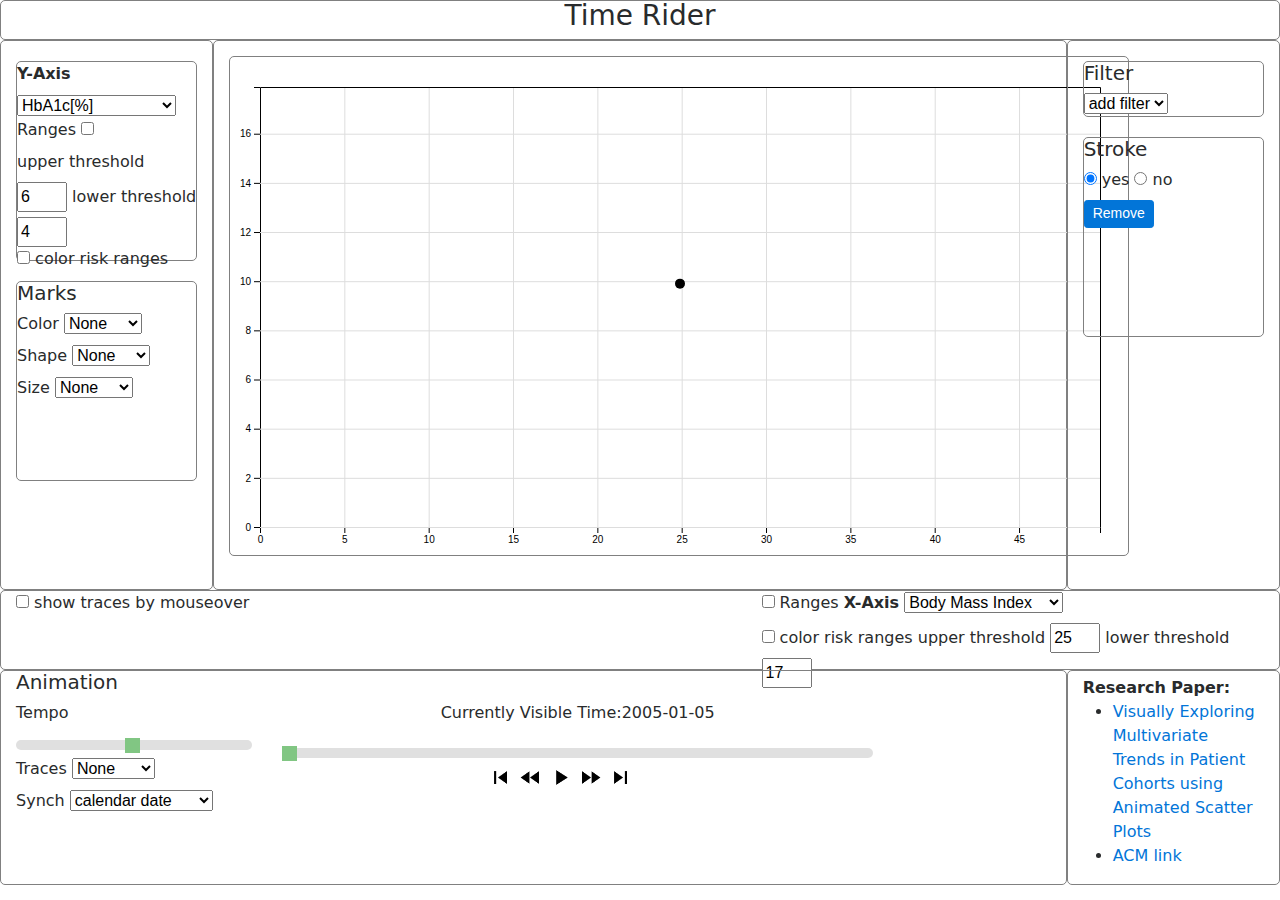
==== index.html @ 022369c5 "Animation worked code, line chart flicker removed" ====
<!DOCTYPE html>
<html lang="en">
	<head>
		<meta charset="utf-8">
		<meta http-equiv="X-UA-Compatible" content="IE=edge">
		<meta name="viewport" content="width=device-width, initial-scale=1">
		<title>TimeRider</title>
		<link href="css/bootstrap.css" rel="stylesheet">
		<link href="css/app.css" rel="stylesheet">
		<script type="text/javascript" src="js/d3/d3.js"></script>
		<!-- <script type="text/javascript" src= "preProcessing1.js"></script> -->
	</head>
	<body>
		<div class="container-fluid">
			<div class="row top-most-row">
				<div class="col-md-4">
					<!-- 					<button type="button" class="btn btn-light" id="btn_file">File</button>
					<button type="button" class="btn btn-light" id="btn_settings">Settings</button>
					<button type="button" class="btn btn-light" id="btn_help">Help</button> -->
				</div>
				<div class="col-md-4 centered">
					<h3 style="text-align: center;">Time Rider</h3>
				</div>
				<div class="col-md-4">
					
				</div>
				
			</div>
			<div class="row top-row">
				<div class="col-md-2 left-pane">
					<div id="y-axis-options">
						
						<label for="select"> <b>Y-Axis</b></label>
						<select id="y-axis-options-select" onchange="axisControls.yAxisOptionsChanged()">
							<option value="HbA1c">HbA1c[%]</option>
							<option value="NBZ">Blood Sugar[mg/dl]</option>
							<option value="BMI">Body Mass Index</option>
							<option value="Weight">Weight[kg]</option>
							<option value="RR_syst">BP syst. [mmHg]</option>
							<option value="RR_diast">BP diast. [mmHg]</option>
							<option value="Size">Size [cm]</option>
							<option value="Chol">Cholesterol [mg/dl]</option>
							<option value="TG">Triglyceride [mg/dl]</option>
							<option value="Crea">Creatinine [mg/dl]</option>
						</select>
						<br/>
						
						<label>
							Ranges
						</label>
						<input type="checkbox" value="" id="y-axis-range-checkbox" onclick="axisControls.yAxisRangeChecked()">
						<br/>
						
						
						<label for="input">upper threshold</label>
						<input type="text" id="input-y-axis-upper-threshold" class="axis-threshold-boxes" onblur="axisControls.yAxisChangeThresholdValue()" placeholder="6.0">
						
						
						<label for="input">lower threshold</label>
						<input type="text" id="input-y-axis-lower-threshold" class="axis-threshold-boxes" onblur="axisControls.yAxisChangeThresholdValue()" placeholder="4.0">
						<label>
							<input type="checkbox" id="input-y-axis-show-risk-ranges" value="" onclick="axisControls.yAxisRiskRangesChecked()">
							color risk ranges
						</label>
					</div>
					<div id="marks-options">
						<h5>Marks</h5>
						<label for="select">Color</label>
						<select id="marks-options-colors" onchange="marksControls.colorOptionsChanged()">
							<option value="none">None</option>
							<option value="smoker">Smoker</option>
							<option value="gender">Gender</option>
							<option value="stroke">Stroke</option>
						</select>
						<br/>
						<div class="marks-options-colors">
							
						</div>
						<label for="select">Shape</label>
						<select id="marks-options-shape" onchange="marksControls.shapeOptionsChanged()">
							<option value="none">None</option>
							<option value="smoker">Smoker</option>
							<option value="gender">Gender</option>
							<option value="stroke">Stroke</option>
						</select>
						<br/>
						<div class="marks-options-shape">
							
						</div>
						<label for="select">Size</label>
						<select id="marks-options-size" onchange="marksControls.sizeOptionsChanged()">
							<option value="none">None</option>
							<option value="smoker">Smoker</option>
							<option value="gender">Gender</option>
							<option value="stroke">Stroke</option>
						</select>
						<br/>
						<div class="marks-options-size">
							
						</div>
					</div>
				</div>
				<div class="col-md-8 middle-pane">
					<div id="svg-div"></div>
				</div>
				<div class="col-md-2 right-pane">
					<div id="filter-options">
						<h5>Filter</h5>
						<select id="select">
							<option value="">add filter</option>
							<option value="">Option 1</option>
							<option value="">Option 2</option>
							<option value="">Option 3</option>
						</select>
					</div>
					<div id="stroke-options">
						<h5>Stroke</h5>
						<label>
							<input type="radio" name="optionsRadios" id="optionsRadios1" value="option1" checked="">
							yes
						</label>
						<label>
							<input type="radio" name="optionsRadios" id="optionsRadios2" value="option2">
							no
						</label>
						<br/>
						<button type="button" class="btn btn-primary btn-sm" id="btn_remove">Remove</button>
					</div>
				</div>
			</div>
			<div class="row bottom-row">
				<div class="col-md-3" >
					<label>
						<input type="checkbox" value="">
						show traces by mouseover
					</label>
				</div>
				<div class="col-md-4" >
					<div class="zoomControls" style="display: none;">
						<label>
							Zoom options
						</label>
						<img class="zoom-in-out-images" src="images/increase-zoom-button.svg"
						id="zoom-in-image" onclick="zoomControls.zoomClicked(this)"></img>
						<img class="zoom-in-out-images" src="images/decrease-zoom.svg"
						id="zoom-out-image" onclick="zoomControls.zoomClicked(this)"></img>
					</div>
				</div>
				<div class="col-md-5" >
					<label>
						<input type="checkbox" value="" id="x-axis-range-checkbox" onclick="axisControls.xAxisRangeChecked()">
						Ranges
					</label>
					<label for="select"><b>X-Axis</b></label>
					<select id="x-axis-options-select" onchange="axisControls.xAxisOptionsChanged()">
						<option value="BMI">Body Mass Index</option>
						<option value="HbA1c">HbA1c[%]</option>
						<option value="NBZ">Blood Sugar[mg/dl]</option>
						<option value="Weight">Weight[kg]</option>
						<option value="RR_syst">BP syst. [mmHg]</option>
						<option value="RR_diast">BP diast. [mmHg]</option>
						<option value="Size">Size [cm]</option>
						<option value="Chol">Cholesterol [mg/dl]</option>
						<option value="TG">Triglyceride [mg/dl]</option>
						<option value="Crea">Creatinine [mg/dl]</option>
					</select>
					<div class="rangeOptions">
						<label>
							<input type="checkbox" id="input-x-axis-show-risk-ranges" value="" onclick="axisControls.xAxisRiskRangesChecked()">
							color risk ranges
						</label>
						<label for="input">upper threshold</label>
						<input type="text" id="input-x-axis-upper-threshold" class="axis-threshold-boxes" onblur="axisControls.xAxisChangeThresholdValue()">
						
						<label for="input">lower threshold</label>
						<input type="text" id="input-x-axis-lower-threshold" class="axis-threshold-boxes" onblur="axisControls.xAxisChangeThresholdValue()">
					</div>
				</div>
				<div class="col-md-2" >
				</div>
			</div>
			<div class="row bottom-most-row">
				<div class="col-md-10 bottom-left-pane">
					<h5>Animation</h5>
					<div class="row">
						<div class="col-md-3">
							<div>
								<label for="slidecontainer">Tempo</label>
								<div class="slidecontainer">
									<input type="range" min="1" max="100" value="50" class="slider" id="tempoSlider">
								</div>
								<label for="select">Traces</label>
								<select id="select">
									<option value="">None</option>
									<option value="">Option 2</option>
									<option value="">Option 3</option>
								</select>
								<br/>
								<label for="select">Synch</label>
								<select id="select">
									<option value="">calendar date</option>
									<option value="">patient age</option>
									<option value="">start of treatment</option>
									<option value="">end of treatment</option>
								</select>
							</div>
						</div>
						<div class="col-md-7 centered">
							
							<div>
								
								<p id ="sliderDateIndicatorText" style="text-align: center;">Time Rider</p>
								
								<div class="slidecontainer">
									<input type="range" class="slider" id="timeLineSlider">
								</div>
							</div>
							<div>
								<div class="timeSvg" id="timeSvg">
								</div>
							</div>
							<div class="media-buttons">
								<img class="media-button-images" src="images/ic_skip_previous_black_24dp_2x.png"
								id = "mediaFastRewind" onclick="mediaControls.mediaClicked(this)"></img>
								<img class="media-button-images" src="images/ic_fast_rewind_black_24dp_2x.png"
								id = "mediaRewind" onclick="mediaControls.mediaClicked(this)"></img>
								<img class="media-button-images" src="images/ic_play_arrow_black_24dp_2x.png"
								id = "mediaPlayPause" onclick="mediaControls.mediaClicked(this)"></img>
								<img class="media-button-images" src="images/ic_fast_forward_black_24dp_2x.png"
								id = "mediaForward" onclick="mediaControls.mediaClicked(this)"></img>
								<img class="media-button-images" src="images/ic_skip_next_black_24dp_2x.png"
								id = "mediaFastForward" onclick="mediaControls.mediaClicked(this)"></img>
							</div>
						</div>
						<div class="col-md-4">
						</div>
					</div>
				</div>
				<div class="col-md-2 bottom-right-pane">
					<div style="padding-top: 5px;">
						<b> Research Paper: </b><br>
						<ul style="margin-left: -10px;">
							<li><a href="http://ieg.ifs.tuwien.ac.at/research/timerider/" target="blank"> Visually Exploring Multivariate Trends in Patient Cohorts using Animated Scatter Plots</a></li>
							<li><a href="https://dl.acm.org/citation.cfm?id=2021761">ACM link</a></li>
						</ul>
					</div>
				</div>
			</div>
		</div>
		<script src="js/jquery.min.js"></script>
		<script src="js/tether.js"></script>
		<script src="js/bootstrap.min.js"></script>
		<script src="js/app.js"></script>
		<script type="text/javascript" src="js/html2canvas.js"></script>
	</body>
</html>
---- css/app.css ----
/*body{
    background-color: #fafbfc;
    width: 100%;
    height: 100%;
    border: 1px solid darkgray;
    font-family: 'Oswald', sans-serif;
/*    font-size: x-large;
    padding-left: 2%;
    padding-right: 2%;
}*/

/**
 **************************************************************************************
 **************************************************************************************
 * CSS for the default elements
 **************************************************************************************
 **************************************************************************************
 */
html, body {
	height: 900px;
}

#input {
	width: 50px;
}

svg {
	border: 1px solid gray;
	border-radius: 5px;
}

/**
 **************************************************************************************
 **************************************************************************************
 *  CSS for the main body
 **************************************************************************************
 **************************************************************************************
 */
.top-most-row {
	height: 40px;
	border: 1px solid gray;
	border-radius: 5px;
}

.top-row {
	height: 550px;
}

.bottom-row {
	height: 80px;
	border: 1px solid gray;
	border-radius: 5px;
}

.bottom-most-row {
	height: 150px;
}

.left-pane {
	border: 1px solid gray;
	border-radius: 5px;/*height: 600px;*/

	/*margin: 5px 2px;*/
}

.right-pane {
	border: 1px solid gray;
	border-radius: 5px;/*height: 600px;*/

	/*margin: 5px 2px;*/
}

.middle-pane {
	border: 1px solid gray;
	border-radius: 5px;/*height: 600px;*/

	/*margin: 5px 2px;*/
}

.bottom-left-pane {
	border: 1px solid gray;
	border-radius: 5px;/*height: 200px;	*/

	/*margin: 5px 2px;*/
}

.bottom-right-pane {
	border: 1px solid gray;
	border-radius: 5px;/*height: 200px;*/

	/*margin: 5px 2px;*/
}

/**
 **************************************************************************************
 **************************************************************************************
 *  CSS for the tabs in left and right pane
 **************************************************************************************
 **************************************************************************************
 */
#y-axis-options {
	margin-top: 20px;
	border: 1px solid gray;
	border-radius: 5px;
	height: 200px;
}

#marks-options {
	margin-top: 20px;
	border: 1px solid gray;
	border-radius: 5px;
	height: 200px;
}

#filter-options {
	margin-top: 20px;
	border: 1px solid gray;
	border-radius: 5px;
}

#stroke-options {
	margin-top: 20px;
	border: 1px solid gray;
	border-radius: 5px;
	height: 200px;
}

.axis-threshold-boxes {
	width: 50px;
}

/**
 **************************************************************************************
 **************************************************************************************
 *  CSS for the tooltip
 **************************************************************************************
 **************************************************************************************
 */
.tooltip1 {
	margin-top: -20;
	border: 1px solid gray;
	border-radius: 5px;
	width: 400px;
	padding-left: 10px;
	height: auto;
	position: absolute;
	background: white;
	opacity: 0.9;  /*text-align: center;*/

	/*width: 60px;
	height: 12px;
	padding: 8px;*/

	/*margin-top: -20px;*/

	/*font: 10px sans-serif;*/

	/*background: #ddd;*/
	pointer-events: none;
}

.heading-tooltip {
	text-align: center;	/*align-content: center;*/

	/*margin-left: auto;*/

	/*margin-right: auto;*/
}

.header-text-tooltip {
	color: blue;
	font-weight: bold;
}

.left-tooltip {
	width: 50%;
	float: left;
	overflow: hidden;	/*border: 1px solid gray;
	border-radius: 5px;*/
}

.right-tooltip {
	width: 50%;
	float: left;
	overflow: hidden;	/*border: 1px solid gray;
	border-radius: 5px;*/
}

.key-names-tooltip {
	float: left;
	overflow: hidden;
	width: 75%;	/*border: 1px solid red;*
	border-radius: 5px;/
	}

	.value-names-tooltip {
	width: 25%;
	overflow: hidden;	/*border: 1px solid yello
	border-radius: 5px;w;*/
}

/**
 **************************************************************************************
 **************************************************************************************
 *  CSS for the Slider
 **************************************************************************************
 **************************************************************************************
 */
.slidecontainer {
	width: 100%; /* Width of the outside container */
}

/* The slider itself */
.slider {
	-webkit-appearance: none;  /* Override default CSS styles */
	appearance: none;
	width: 100%; /* Full-width */
	height: 10px; /* Specified height */
	background: #d3d3d3; /* Grey background */
	outline: none; /* Remove outline */
	opacity: 0.7; /* Set transparency (for mouse-over effects on hover) */
	-webkit-transition: .2s; /* 0.2 seconds transition on hover */
	transition: opacity .2s;
	border-radius: 5px;
}

/* Mouse-over effects */
.slider:hover {
	opacity: 1; /* Fully shown on mouse-over */
}

/* The slider handle (use -webkit- (Chrome, Opera, Safari, Edge) and -moz- (Firefox) to override default look) */
.slider::-webkit-slider-thumb {
	-webkit-appearance: none; /* Override default look */
	appearance: none;
	width: 15px; /* Set a specific slider handle width */
	height: 15px; /* Slider handle height */
	background: #4CAF50; /* Green background */

	/*background: url('contrasticon.png');*/
	cursor: pointer; /* Cursor on hover */
}

.slider::-moz-range-thumb {
	width: 25px; /* Set a specific slider handle width */
	height: 25px; /* Slider handle height */

	/*background: url('contrasticon.png');*/
	background: #4CAF50;  /*Green background*/
	cursor: pointer; /* Cursor on hover */
}

/**
 **************************************************************************************
 **************************************************************************************
 *  CSS for D3
 **************************************************************************************
 **************************************************************************************
 */
.grid line {
	stroke: #ddd;
}

#svg-div {
	margin-top: 15px;
}

/**
 **************************************************************************************
 **************************************************************************************
 *  Everything else
 **************************************************************************************
 **************************************************************************************
 */
.zoom-in-out-images {
	width: 25px;
	height: 25px;
}

.media-button-images {
	width: 25px;
	height: 25px;
}

.media-buttons {
	width: 180px;
	float: none;
	margin: 0 auto
}

.x-axis-range-box {
	opacity: 0.1;
	fill: blue;
}

.y-axis-range-box {
	opacity: 0.1;
	fill: blue;
}

.rangeOptions{
	/*display: none;*/
}

/*div.row div.col-md-3 .div div.slidercontainer{
width: 20%;
}*/
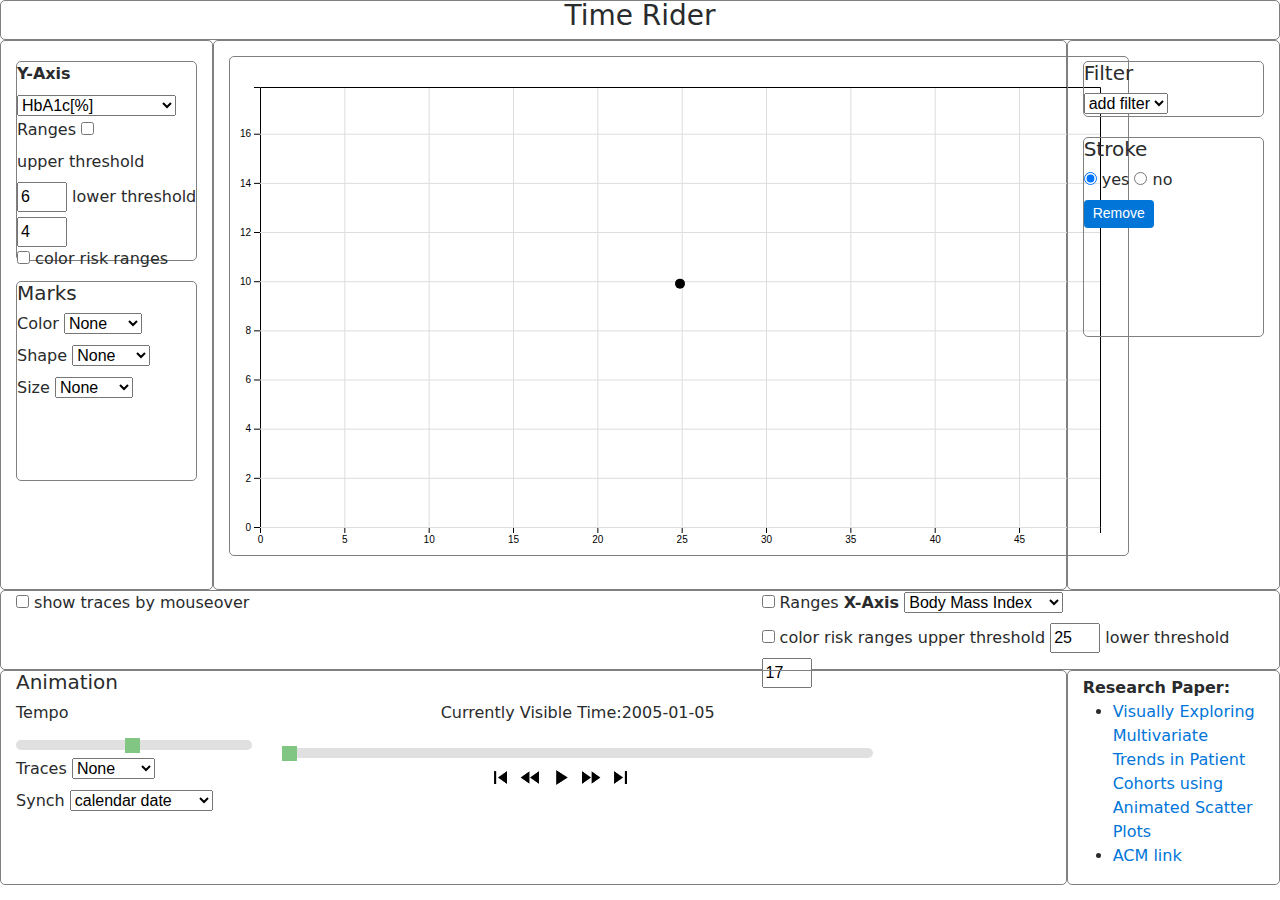
==== commit 67cc7b04: "playing from point the user dragged" ====
--- a/index.html
+++ b/index.html
@@ -241,7 +241,7 @@
 						<b> Research Paper: </b><br>
 						<ul style="margin-left: -10px;">
 							<li><a href="http://ieg.ifs.tuwien.ac.at/research/timerider/" target="blank"> Visually Exploring Multivariate Trends in Patient Cohorts using Animated Scatter Plots</a></li>
-							<li><a href="https://dl.acm.org/citation.cfm?id=2021761">ACM link</a></li>
+							<li><a href="https://dl.acm.org/citation.cfm?id=2021761" target="blank">ACM link</a></li>
 						</ul>
 					</div>
 				</div>
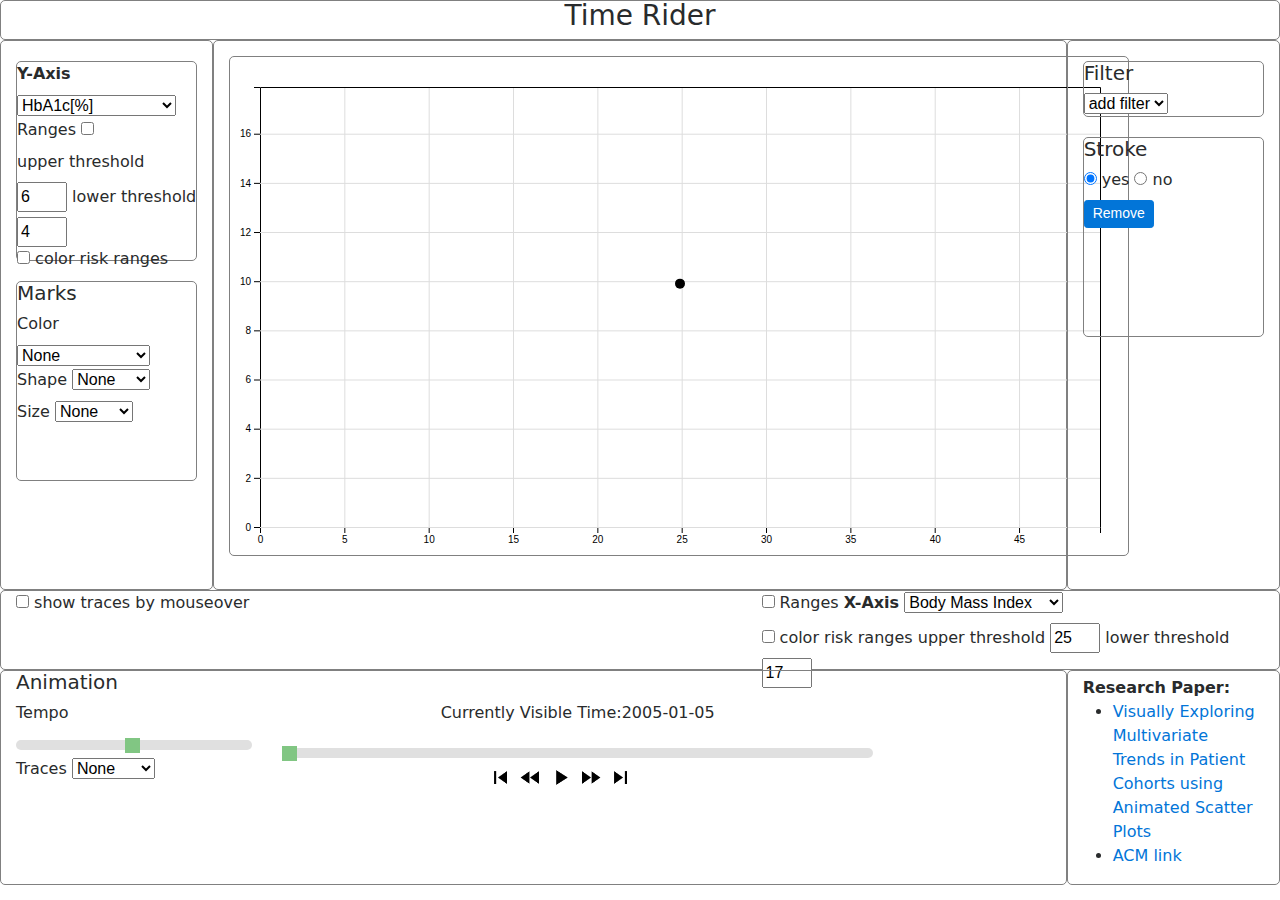
==== commit f60544e8: "Filter by color option, showing predicted in tooltip" ====
--- a/index.html
+++ b/index.html
@@ -68,9 +68,11 @@
 						<label for="select">Color</label>
 						<select id="marks-options-colors" onchange="marksControls.colorOptionsChanged()">
 							<option value="none">None</option>
-							<option value="smoker">Smoker</option>
+							<option value="Nikotin">Smoker</option>
 							<option value="gender">Gender</option>
-							<option value="stroke">Stroke</option>
+							<option value="Protein_in_urine">Protein in Urine</option>
+							<option value="Retinopathie">Retinopathie</option>
+							<option value="Insult">Insult</option>
 						</select>
 						<br/>
 						<div class="marks-options-colors">
@@ -196,8 +198,8 @@
 									<option value="">Option 3</option>
 								</select>
 								<br/>
-								<label for="select">Synch</label>
-								<select id="select">
+								<label for="select" style="display: none;">Synch</label>
+								<select id="select" style="display: none;">
 									<option value="">calendar date</option>
 									<option value="">patient age</option>
 									<option value="">start of treatment</option>
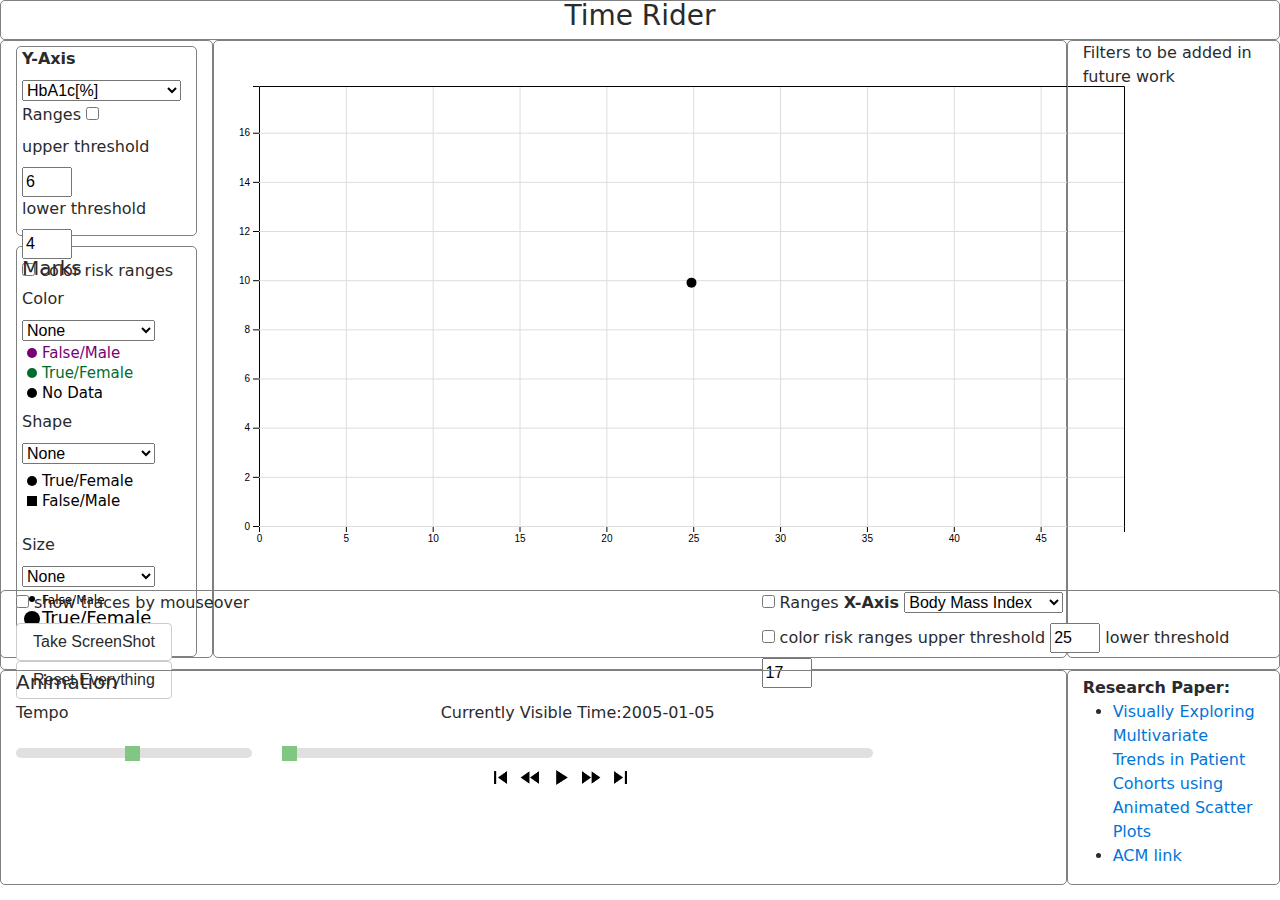
==== commit e0795d41: "legends and layout changes" ====
--- a/index.html
+++ b/index.html
@@ -6,6 +6,7 @@
 		<meta name="viewport" content="width=device-width, initial-scale=1">
 		<title>TimeRider</title>
 		<link href="css/bootstrap.css" rel="stylesheet">
+		<link href="css/jquery-ui.css" rel="stylesheet">
 		<link href="css/app.css" rel="stylesheet">
 		<script type="text/javascript" src="js/d3/d3.js"></script>
 		<!-- <script type="text/javascript" src= "preProcessing1.js"></script> -->
@@ -74,6 +75,9 @@
 							<option value="Retinopathie">Retinopathie</option>
 							<option value="Insult">Insult</option>
 						</select>
+						<svg id="colorsLegendSvg" style="width: 100%; height:60px">
+							
+						</svg>
 						<br/>
 						<div class="marks-options-colors">
 							
@@ -81,10 +85,15 @@
 						<label for="select">Shape</label>
 						<select id="marks-options-shape" onchange="marksControls.shapeOptionsChanged()">
 							<option value="none">None</option>
-							<option value="smoker">Smoker</option>
+							<option value="Nikotin">Smoker</option>
 							<option value="gender">Gender</option>
-							<option value="stroke">Stroke</option>
-						</select>
+							<option value="Protein_in_urine">Protein in Urine</option>
+							<option value="Retinopathie">Retinopathie</option>
+							<option value="Insult">Insult</option>
+						</select>
+						<svg id="shapesLegendSvg" style="width: 100%; height:60px">
+							
+						</svg>
 						<br/>
 						<div class="marks-options-shape">
 							
@@ -92,10 +101,15 @@
 						<label for="select">Size</label>
 						<select id="marks-options-size" onchange="marksControls.sizeOptionsChanged()">
 							<option value="none">None</option>
-							<option value="smoker">Smoker</option>
+							<option value="Nikotin">Smoker</option>
 							<option value="gender">Gender</option>
-							<option value="stroke">Stroke</option>
-						</select>
+							<option value="Protein_in_urine">Protein in Urine</option>
+							<option value="Retinopathie">Retinopathie</option>
+							<option value="Insult">Insult</option>
+						</select>
+						<svg id="sizeLegendSvg" style="width: 100%; height:60px">
+							
+						</svg>
 						<br/>
 						<div class="marks-options-size">
 							
@@ -106,7 +120,11 @@
 					<div id="svg-div"></div>
 				</div>
 				<div class="col-md-2 right-pane">
-					<div id="filter-options">
+					<div>
+						<p class="align-middle">Filters to be added in future work</p>
+						
+					</div>
+					<div id="filter-options" style="display: none;">
 						<h5>Filter</h5>
 						<select id="select">
 							<option value="">add filter</option>
@@ -115,7 +133,7 @@
 							<option value="">Option 3</option>
 						</select>
 					</div>
-					<div id="stroke-options">
+					<div id="stroke-options" style="display: none;">
 						<h5>Stroke</h5>
 						<label>
 							<input type="radio" name="optionsRadios" id="optionsRadios1" value="option1" checked="">
@@ -128,131 +146,147 @@
 						<br/>
 						<button type="button" class="btn btn-primary btn-sm" id="btn_remove">Remove</button>
 					</div>
-				</div>
-			</div>
-			<div class="row bottom-row">
-				<div class="col-md-3" >
+					<div id="BMI-filter-options" style="display: none;">
+						<h5>BMI</h5>
+						<p>
+							<label for="amount">Price range:</label>
+							<input type="text" id="amount" readonly style="border:0; color:#f6931f; font-weight:bold;">
+						</p>
+						<div id="bmi-filter-slider"></div>
+					</label>
+					<br/>
+					<button type="button" class="btn btn-primary btn-sm" id="btn_remove">Remove</button>
+				</div>
+			</div>
+		</div>
+		<div class="row bottom-row">
+			<div class="col-md-3" >
+				<label>
+					<input type="checkbox" value="">
+					show traces by mouseover
+				</label>
+				<div>
+					<button class="btn btn-secondary" onclick="takeScreenShot()"> Take ScreenShot</button>
+					<button class="btn btn-secondary" onclick="location.reload()"> Reset Everything</button>
+				</div>
+			</div>
+			<div class="col-md-4" >
+				<div class="zoomControls" style="display: none;">
 					<label>
-						<input type="checkbox" value="">
-						show traces by mouseover
+						Zoom options
 					</label>
-				</div>
-				<div class="col-md-4" >
-					<div class="zoomControls" style="display: none;">
-						<label>
-							Zoom options
-						</label>
-						<img class="zoom-in-out-images" src="images/increase-zoom-button.svg"
-						id="zoom-in-image" onclick="zoomControls.zoomClicked(this)"></img>
-						<img class="zoom-in-out-images" src="images/decrease-zoom.svg"
-						id="zoom-out-image" onclick="zoomControls.zoomClicked(this)"></img>
-					</div>
-				</div>
-				<div class="col-md-5" >
+					<img class="zoom-in-out-images" src="images/increase-zoom-button.svg"
+					id="zoom-in-image" onclick="zoomControls.zoomClicked(this)"></img>
+					<img class="zoom-in-out-images" src="images/decrease-zoom.svg"
+					id="zoom-out-image" onclick="zoomControls.zoomClicked(this)"></img>
+				</div>
+			</div>
+			<div class="col-md-5" >
+				<label>
+					<input type="checkbox" value="" id="x-axis-range-checkbox" onclick="axisControls.xAxisRangeChecked()">
+					Ranges
+				</label>
+				<label for="select"><b>X-Axis</b></label>
+				<select id="x-axis-options-select" onchange="axisControls.xAxisOptionsChanged()">
+					<option value="BMI">Body Mass Index</option>
+					<option value="HbA1c">HbA1c[%]</option>
+					<option value="NBZ">Blood Sugar[mg/dl]</option>
+					<option value="Weight">Weight[kg]</option>
+					<option value="RR_syst">BP syst. [mmHg]</option>
+					<option value="RR_diast">BP diast. [mmHg]</option>
+					<option value="Size">Size [cm]</option>
+					<option value="Chol">Cholesterol [mg/dl]</option>
+					<option value="TG">Triglyceride [mg/dl]</option>
+					<option value="Crea">Creatinine [mg/dl]</option>
+				</select>
+				<div class="rangeOptions">
 					<label>
-						<input type="checkbox" value="" id="x-axis-range-checkbox" onclick="axisControls.xAxisRangeChecked()">
-						Ranges
+						<input type="checkbox" id="input-x-axis-show-risk-ranges" value="" onclick="axisControls.xAxisRiskRangesChecked()">
+						color risk ranges
 					</label>
-					<label for="select"><b>X-Axis</b></label>
-					<select id="x-axis-options-select" onchange="axisControls.xAxisOptionsChanged()">
-						<option value="BMI">Body Mass Index</option>
-						<option value="HbA1c">HbA1c[%]</option>
-						<option value="NBZ">Blood Sugar[mg/dl]</option>
-						<option value="Weight">Weight[kg]</option>
-						<option value="RR_syst">BP syst. [mmHg]</option>
-						<option value="RR_diast">BP diast. [mmHg]</option>
-						<option value="Size">Size [cm]</option>
-						<option value="Chol">Cholesterol [mg/dl]</option>
-						<option value="TG">Triglyceride [mg/dl]</option>
-						<option value="Crea">Creatinine [mg/dl]</option>
-					</select>
-					<div class="rangeOptions">
-						<label>
-							<input type="checkbox" id="input-x-axis-show-risk-ranges" value="" onclick="axisControls.xAxisRiskRangesChecked()">
-							color risk ranges
-						</label>
-						<label for="input">upper threshold</label>
-						<input type="text" id="input-x-axis-upper-threshold" class="axis-threshold-boxes" onblur="axisControls.xAxisChangeThresholdValue()">
-						
-						<label for="input">lower threshold</label>
-						<input type="text" id="input-x-axis-lower-threshold" class="axis-threshold-boxes" onblur="axisControls.xAxisChangeThresholdValue()">
-					</div>
-				</div>
-				<div class="col-md-2" >
-				</div>
-			</div>
-			<div class="row bottom-most-row">
-				<div class="col-md-10 bottom-left-pane">
-					<h5>Animation</h5>
-					<div class="row">
-						<div class="col-md-3">
-							<div>
-								<label for="slidecontainer">Tempo</label>
-								<div class="slidecontainer">
-									<input type="range" min="1" max="100" value="50" class="slider" id="tempoSlider">
-								</div>
-								<label for="select">Traces</label>
-								<select id="select">
+					<label for="input">upper threshold</label>
+					<input type="text" id="input-x-axis-upper-threshold" class="axis-threshold-boxes" onblur="axisControls.xAxisChangeThresholdValue()">
+					
+					<label for="input">lower threshold</label>
+					<input type="text" id="input-x-axis-lower-threshold" class="axis-threshold-boxes" onblur="axisControls.xAxisChangeThresholdValue()">
+				</div>
+			</div>
+			<div class="col-md-2" >
+			</div>
+		</div>
+		<div class="row bottom-most-row">
+			<div class="col-md-10 bottom-left-pane">
+				<h5>Animation</h5>
+				<div class="row">
+					<div class="col-md-3">
+						<div>
+							<label for="slidecontainer">Tempo</label>
+							<div class="slidecontainer" style="margin-top: 8px">
+								<input type="range" min="1" max="100" value="50" class="slider" id="tempoSlider">
+							</div>
+							<!-- 							<label for="select">Traces</label>
+							<select id="select">
 									<option value="">None</option>
 									<option value="">Option 2</option>
 									<option value="">Option 3</option>
-								</select>
-								<br/>
-								<label for="select" style="display: none;">Synch</label>
-								<select id="select" style="display: none;">
-									<option value="">calendar date</option>
-									<option value="">patient age</option>
-									<option value="">start of treatment</option>
-									<option value="">end of treatment</option>
-								</select>
+							</select> -->
+							<br/>
+							<label for="select" style="display: none;">Synch</label>
+							<select id="select" style="display: none;">
+								<option value="">calendar date</option>
+								<option value="">patient age</option>
+								<option value="">start of treatment</option>
+								<option value="">end of treatment</option>
+							</select>
+						</div>
+					</div>
+					<div class="col-md-7 centered">
+						
+						<div>
+							
+							<p id ="sliderDateIndicatorText" style="text-align: center;">Time Rider</p>
+							
+							<div class="slidecontainer">
+								<input type="range" class="slider" id="timeLineSlider">
 							</div>
 						</div>
-						<div class="col-md-7 centered">
-							
-							<div>
-								
-								<p id ="sliderDateIndicatorText" style="text-align: center;">Time Rider</p>
-								
-								<div class="slidecontainer">
-									<input type="range" class="slider" id="timeLineSlider">
-								</div>
+						<div>
+							<div class="timeSvg" id="timeSvg">
 							</div>
-							<div>
-								<div class="timeSvg" id="timeSvg">
-								</div>
-							</div>
-							<div class="media-buttons">
-								<img class="media-button-images" src="images/ic_skip_previous_black_24dp_2x.png"
-								id = "mediaFastRewind" onclick="mediaControls.mediaClicked(this)"></img>
-								<img class="media-button-images" src="images/ic_fast_rewind_black_24dp_2x.png"
-								id = "mediaRewind" onclick="mediaControls.mediaClicked(this)"></img>
-								<img class="media-button-images" src="images/ic_play_arrow_black_24dp_2x.png"
-								id = "mediaPlayPause" onclick="mediaControls.mediaClicked(this)"></img>
-								<img class="media-button-images" src="images/ic_fast_forward_black_24dp_2x.png"
-								id = "mediaForward" onclick="mediaControls.mediaClicked(this)"></img>
-								<img class="media-button-images" src="images/ic_skip_next_black_24dp_2x.png"
-								id = "mediaFastForward" onclick="mediaControls.mediaClicked(this)"></img>
-							</div>
-						</div>
-						<div class="col-md-4">
-						</div>
-					</div>
-				</div>
-				<div class="col-md-2 bottom-right-pane">
-					<div style="padding-top: 5px;">
-						<b> Research Paper: </b><br>
-						<ul style="margin-left: -10px;">
-							<li><a href="http://ieg.ifs.tuwien.ac.at/research/timerider/" target="blank"> Visually Exploring Multivariate Trends in Patient Cohorts using Animated Scatter Plots</a></li>
-							<li><a href="https://dl.acm.org/citation.cfm?id=2021761" target="blank">ACM link</a></li>
-						</ul>
-					</div>
+						</div>
+						<div class="media-buttons">
+							<img class="media-button-images" src="images/ic_skip_previous_black_24dp_2x.png"
+							id = "mediaFastRewind" onclick="mediaControls.mediaClicked(this)"></img>
+							<img class="media-button-images" src="images/ic_fast_rewind_black_24dp_2x.png"
+							id = "mediaRewind" onclick="mediaControls.mediaClicked(this)"></img>
+							<img class="media-button-images" src="images/ic_play_arrow_black_24dp_2x.png"
+							id = "mediaPlayPause" onclick="mediaControls.mediaClicked(this)"></img>
+							<img class="media-button-images" src="images/ic_fast_forward_black_24dp_2x.png"
+							id = "mediaForward" onclick="mediaControls.mediaClicked(this)"></img>
+							<img class="media-button-images" src="images/ic_skip_next_black_24dp_2x.png"
+							id = "mediaFastForward" onclick="mediaControls.mediaClicked(this)"></img>
+						</div>
+					</div>
+					<div class="col-md-4">
+					</div>
+				</div>
+			</div>
+			<div class="col-md-2 bottom-right-pane">
+				<div style="padding-top: 5px;">
+					<b> Research Paper: </b><br>
+					<ul style="margin-left: -10px;">
+						<li><a href="http://ieg.ifs.tuwien.ac.at/research/timerider/" target="blank"> Visually Exploring Multivariate Trends in Patient Cohorts using Animated Scatter Plots</a></li>
+						<li><a href="https://dl.acm.org/citation.cfm?id=2021761" target="blank">ACM link</a></li>
+					</ul>
 				</div>
 			</div>
 		</div>
-		<script src="js/jquery.min.js"></script>
-		<script src="js/tether.js"></script>
-		<script src="js/bootstrap.min.js"></script>
-		<script src="js/app.js"></script>
-		<script type="text/javascript" src="js/html2canvas.js"></script>
-	</body>
+	</div>
+	<script src="js/jquery.min.js"></script>
+	<script type="js/jquery-ui.js"></script>
+	<script src="js/tether.js"></script>
+	<script src="js/bootstrap.min.js"></script>
+	<script src="js/app.js"></script>
+	<script type="text/javascript" src="js/html2canvas.js"></script>
+</body>
 </html>--- a/css/app.css
+++ b/css/app.css
@@ -25,7 +25,7 @@
 }
 
 svg {
-	border: 1px solid gray;
+	border: 0px solid gray;
 	border-radius: 5px;
 }
 
@@ -99,17 +99,23 @@
  **************************************************************************************
  */
 #y-axis-options {
-	margin-top: 20px;
-	border: 1px solid gray;
-	border-radius: 5px;
-	height: 200px;
+	margin-top: 5px;
+	padding-bottom: 5px;
+	padding-left: 5px;
+	padding-right: 5px;
+	border: 1px solid gray;
+	border-radius: 5px;
+	height: 190px;
 }
 
 #marks-options {
-	margin-top: 20px;
-	border: 1px solid gray;
-	border-radius: 5px;
-	height: 200px;
+	margin-top: 10px;
+	padding-top: 10px;
+	padding-left: 5px;
+	padding-right: 5px;
+	border: 1px solid gray;
+	border-radius: 5px;
+/*	height: 200px;*/
 }
 
 #filter-options {
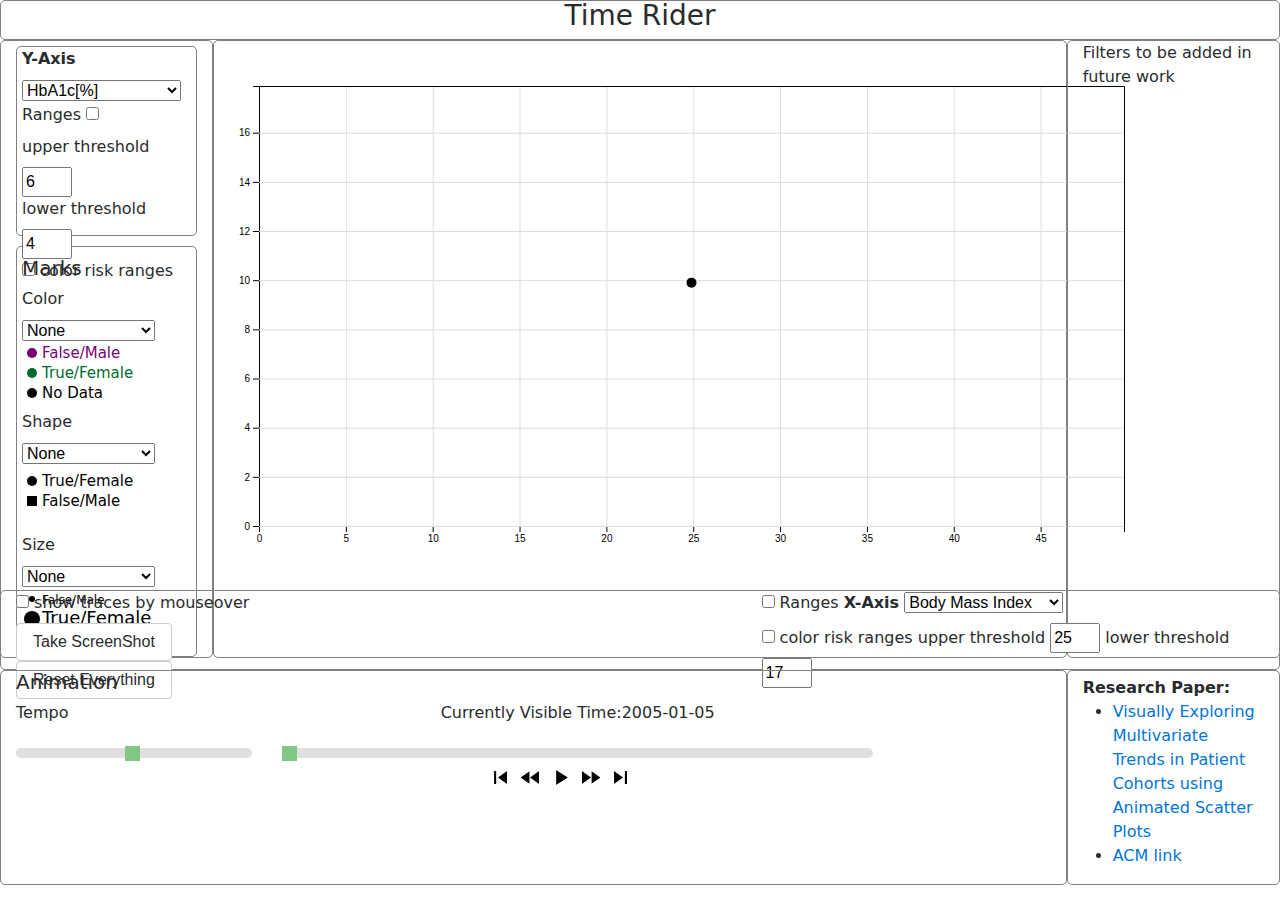
==== commit 17bb458d: "Removing unnecessary code" ====
--- a/index.html
+++ b/index.html
@@ -6,7 +6,6 @@
 		<meta name="viewport" content="width=device-width, initial-scale=1">
 		<title>TimeRider</title>
 		<link href="css/bootstrap.css" rel="stylesheet">
-		<link href="css/jquery-ui.css" rel="stylesheet">
 		<link href="css/app.css" rel="stylesheet">
 		<script type="text/javascript" src="js/d3/d3.js"></script>
 		<!-- <script type="text/javascript" src= "preProcessing1.js"></script> -->
@@ -283,7 +282,6 @@
 		</div>
 	</div>
 	<script src="js/jquery.min.js"></script>
-	<script type="js/jquery-ui.js"></script>
 	<script src="js/tether.js"></script>
 	<script src="js/bootstrap.min.js"></script>
 	<script src="js/app.js"></script>
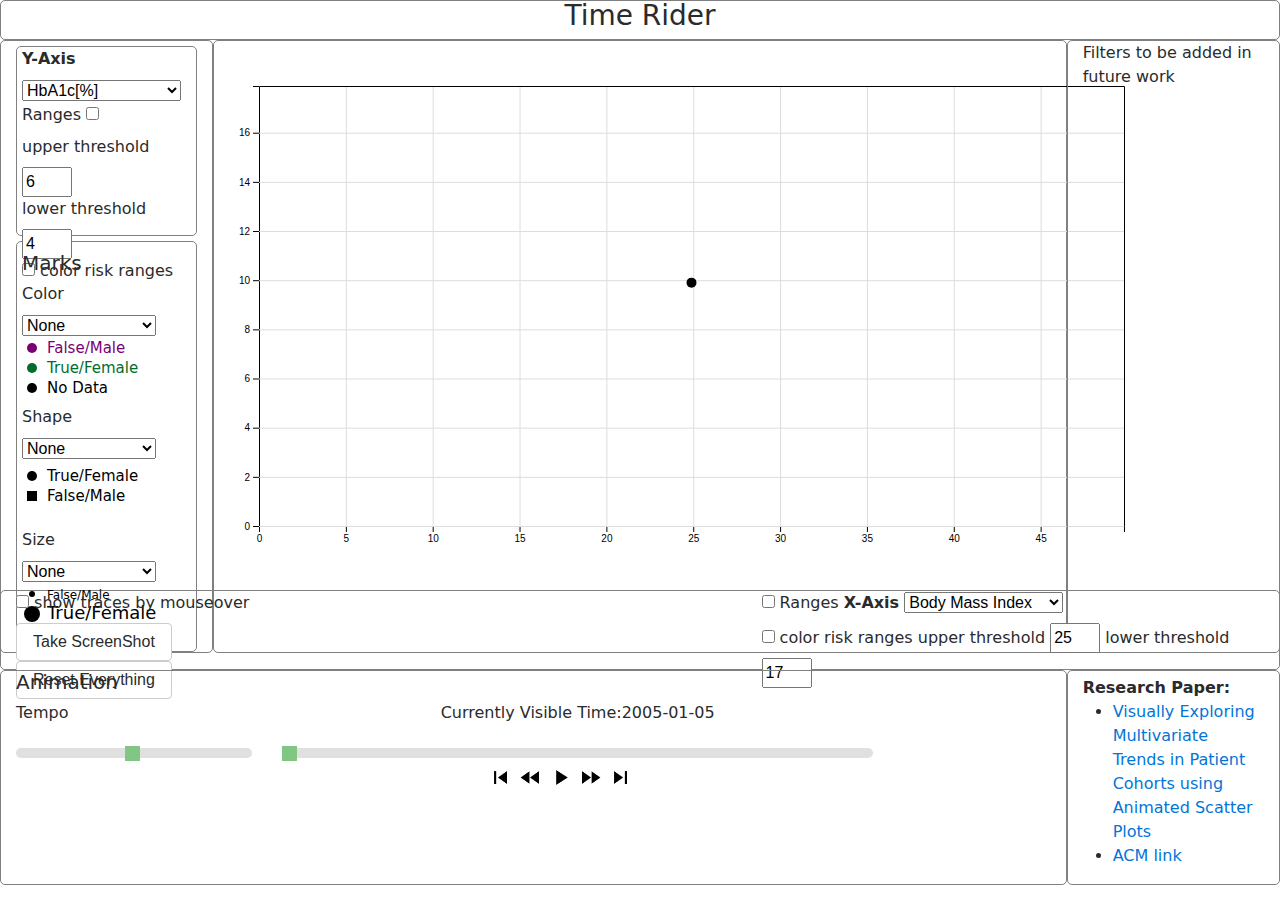
==== commit a74ca71d: "Filters working including shape and size" ====
--- a/index.html
+++ b/index.html
@@ -72,7 +72,24 @@
 							<option value="gender">Gender</option>
 							<option value="Protein_in_urine">Protein in Urine</option>
 							<option value="Retinopathie">Retinopathie</option>
-							<option value="Insult">Insult</option>
+							<option value="Insult">Stroke</option>
+							<option value="KHK">Coronary Heart</option>
+							<option value="PAVK">PAOD</option>
+							<option value="PNP">Polyneuropathy</option>
+							<option value="Nephropathie">Nephropathie</option>
+							<option value="SH">SH</option>
+							<option value="Met">Met</option>
+							<option value="Glit">Glit</option>
+							<option value="DPP4">DPP4</option>
+							<option value="Acarb">Acarb</option>
+							<option value="VZI">VZI</option>
+							<option value="ALT">ALT</option>
+							<option value="Misch">Misch</option>
+							<option value="ACE">ACE</option>
+							<option value="Bbl">Bbl</option>
+							<option value="RR_sonst">BP_Other</option>
+							<option value="Statin">Statin</option>
+							<option value="ASS">ASS</option>
 						</select>
 						<svg id="colorsLegendSvg" style="width: 100%; height:60px">
 							
@@ -88,12 +105,29 @@
 							<option value="gender">Gender</option>
 							<option value="Protein_in_urine">Protein in Urine</option>
 							<option value="Retinopathie">Retinopathie</option>
-							<option value="Insult">Insult</option>
+							<option value="Insult">Stroke</option>
+							<option value="KHK">Coronary Heart</option>
+							<option value="PAVK">PAOD</option>
+							<option value="PNP">Polyneuropathy</option>
+							<option value="Nephropathie">Nephropathie</option>
+							<option value="SH">SH</option>
+							<option value="Met">Met</option>
+							<option value="Glit">Glit</option>
+							<option value="DPP4">DPP4</option>
+							<option value="Acarb">Acarb</option>
+							<option value="VZI">VZI</option>
+							<option value="ALT">ALT</option>
+							<option value="Misch">Misch</option>
+							<option value="ACE">ACE</option>
+							<option value="Bbl">Bbl</option>
+							<option value="RR_sonst">BP_Other</option>
+							<option value="Statin">Statin</option>
+							<option value="ASS">ASS</option>
 						</select>
 						<svg id="shapesLegendSvg" style="width: 100%; height:60px">
 							
 						</svg>
-						<br/>
+						
 						<div class="marks-options-shape">
 							
 						</div>
@@ -104,12 +138,29 @@
 							<option value="gender">Gender</option>
 							<option value="Protein_in_urine">Protein in Urine</option>
 							<option value="Retinopathie">Retinopathie</option>
-							<option value="Insult">Insult</option>
+							<option value="Insult">Stroke</option>
+							<option value="KHK">Coronary Heart</option>
+							<option value="PAVK">PAOD</option>
+							<option value="PNP">Polyneuropathy</option>
+							<option value="Nephropathie">Nephropathie</option>
+							<option value="SH">SH</option>
+							<option value="Met">Met</option>
+							<option value="Glit">Glit</option>
+							<option value="DPP4">DPP4</option>
+							<option value="Acarb">Acarb</option>
+							<option value="VZI">VZI</option>
+							<option value="ALT">ALT</option>
+							<option value="Misch">Misch</option>
+							<option value="ACE">ACE</option>
+							<option value="Bbl">Bbl</option>
+							<option value="RR_sonst">BP_Other</option>
+							<option value="Statin">Statin</option>
+							<option value="ASS">ASS</option>
 						</select>
 						<svg id="sizeLegendSvg" style="width: 100%; height:60px">
 							
 						</svg>
-						<br/>
+					
 						<div class="marks-options-size">
 							
 						</div>
@@ -225,9 +276,9 @@
 							</div>
 							<!-- 							<label for="select">Traces</label>
 							<select id="select">
-									<option value="">None</option>
-									<option value="">Option 2</option>
-									<option value="">Option 3</option>
+								<option value="">None</option>
+								<option value="">Option 2</option>
+								<option value="">Option 3</option>
 							</select> -->
 							<br/>
 							<label for="select" style="display: none;">Synch</label>
--- a/css/app.css
+++ b/css/app.css
@@ -109,7 +109,7 @@
 }
 
 #marks-options {
-	margin-top: 10px;
+	margin-top: 5px;
 	padding-top: 10px;
 	padding-left: 5px;
 	padding-right: 5px;
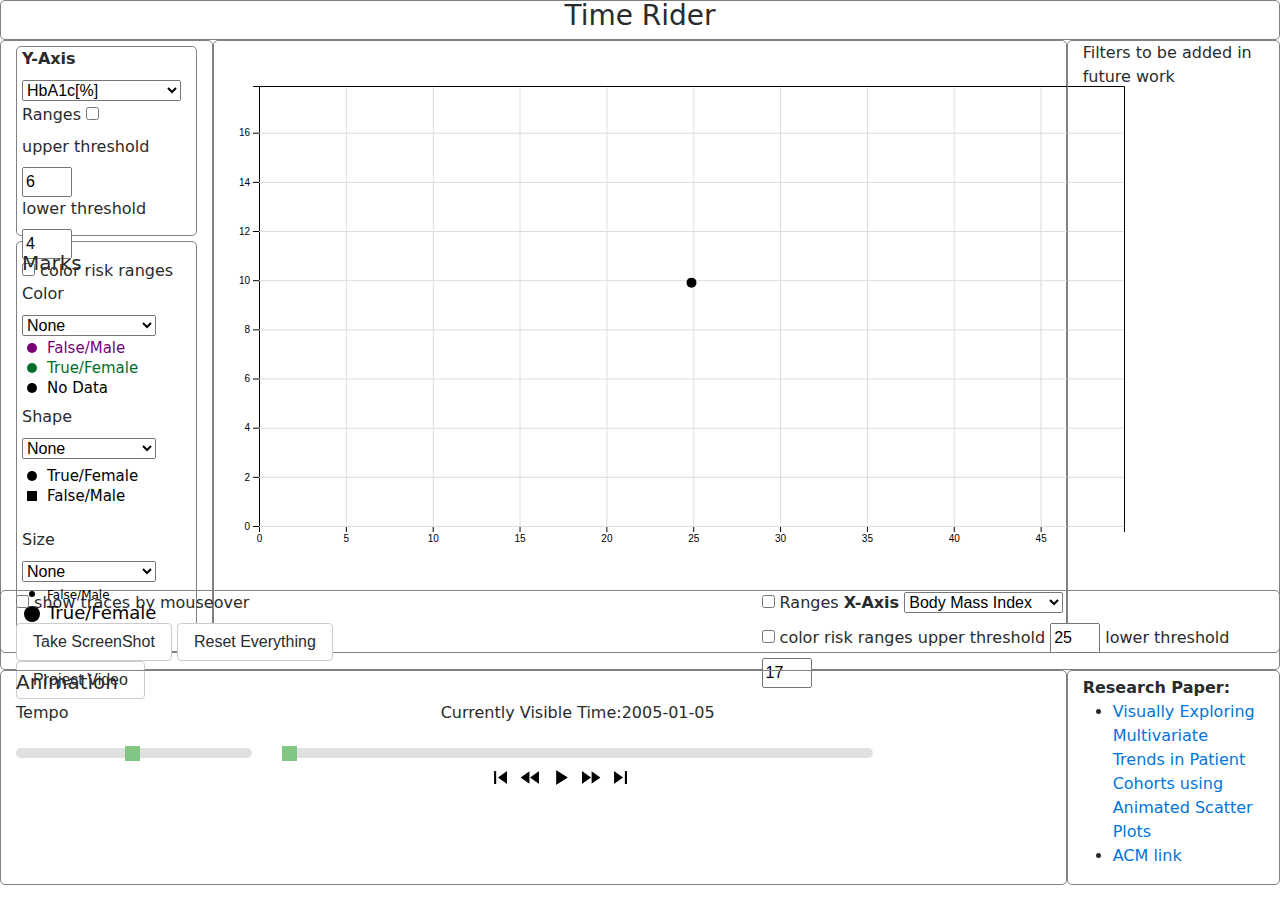
==== commit 1e89cbad: "Project video button" ====
--- a/index.html
+++ b/index.html
@@ -210,7 +210,7 @@
 			</div>
 		</div>
 		<div class="row bottom-row">
-			<div class="col-md-3" >
+			<div class="col-md-4" >
 				<label>
 					<input type="checkbox" value="">
 					show traces by mouseover
@@ -218,9 +218,10 @@
 				<div>
 					<button class="btn btn-secondary" onclick="takeScreenShot()"> Take ScreenShot</button>
 					<button class="btn btn-secondary" onclick="location.reload()"> Reset Everything</button>
-				</div>
-			</div>
-			<div class="col-md-4" >
+										<button class="btn btn-secondary" onclick="location.href = 'https://drive.google.com/open?id=1XawQfImYBBlxVttYgr3bTQTj5c7j53Qi'"> Project Video</button>
+				</div>
+			</div>
+			<div class="col-md-3" >
 				<div class="zoomControls" style="display: none;">
 					<label>
 						Zoom options
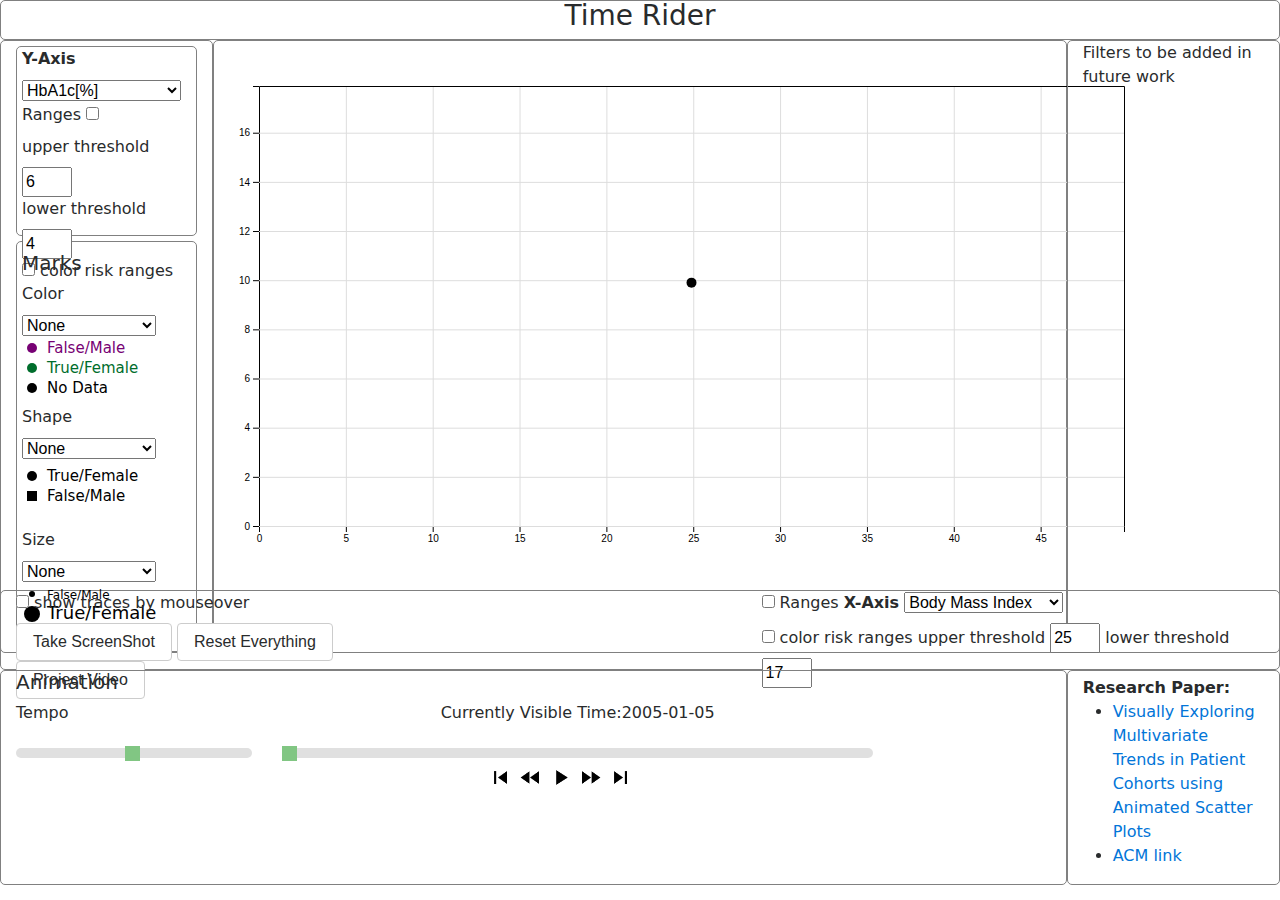
==== commit 811a31f5: "Code Refactoring" ====
--- a/index.html
+++ b/index.html
@@ -7,8 +7,7 @@
 		<title>TimeRider</title>
 		<link href="css/bootstrap.css" rel="stylesheet">
 		<link href="css/app.css" rel="stylesheet">
-		<script type="text/javascript" src="js/d3/d3.js"></script>
-		<!-- <script type="text/javascript" src= "preProcessing1.js"></script> -->
+		<script src="js/d3/d3.js"></script>
 	</head>
 	<body>
 		<div class="container-fluid">
@@ -203,7 +202,6 @@
 							<input type="text" id="amount" readonly style="border:0; color:#f6931f; font-weight:bold;">
 						</p>
 						<div id="bmi-filter-slider"></div>
-					</label>
 					<br/>
 					<button type="button" class="btn btn-primary btn-sm" id="btn_remove">Remove</button>
 				</div>
@@ -337,6 +335,6 @@
 	<script src="js/tether.js"></script>
 	<script src="js/bootstrap.min.js"></script>
 	<script src="js/app.js"></script>
-	<script type="text/javascript" src="js/html2canvas.js"></script>
-</body>
+	<script src="js/html2canvas.js"></script>
+	</body>
 </html>